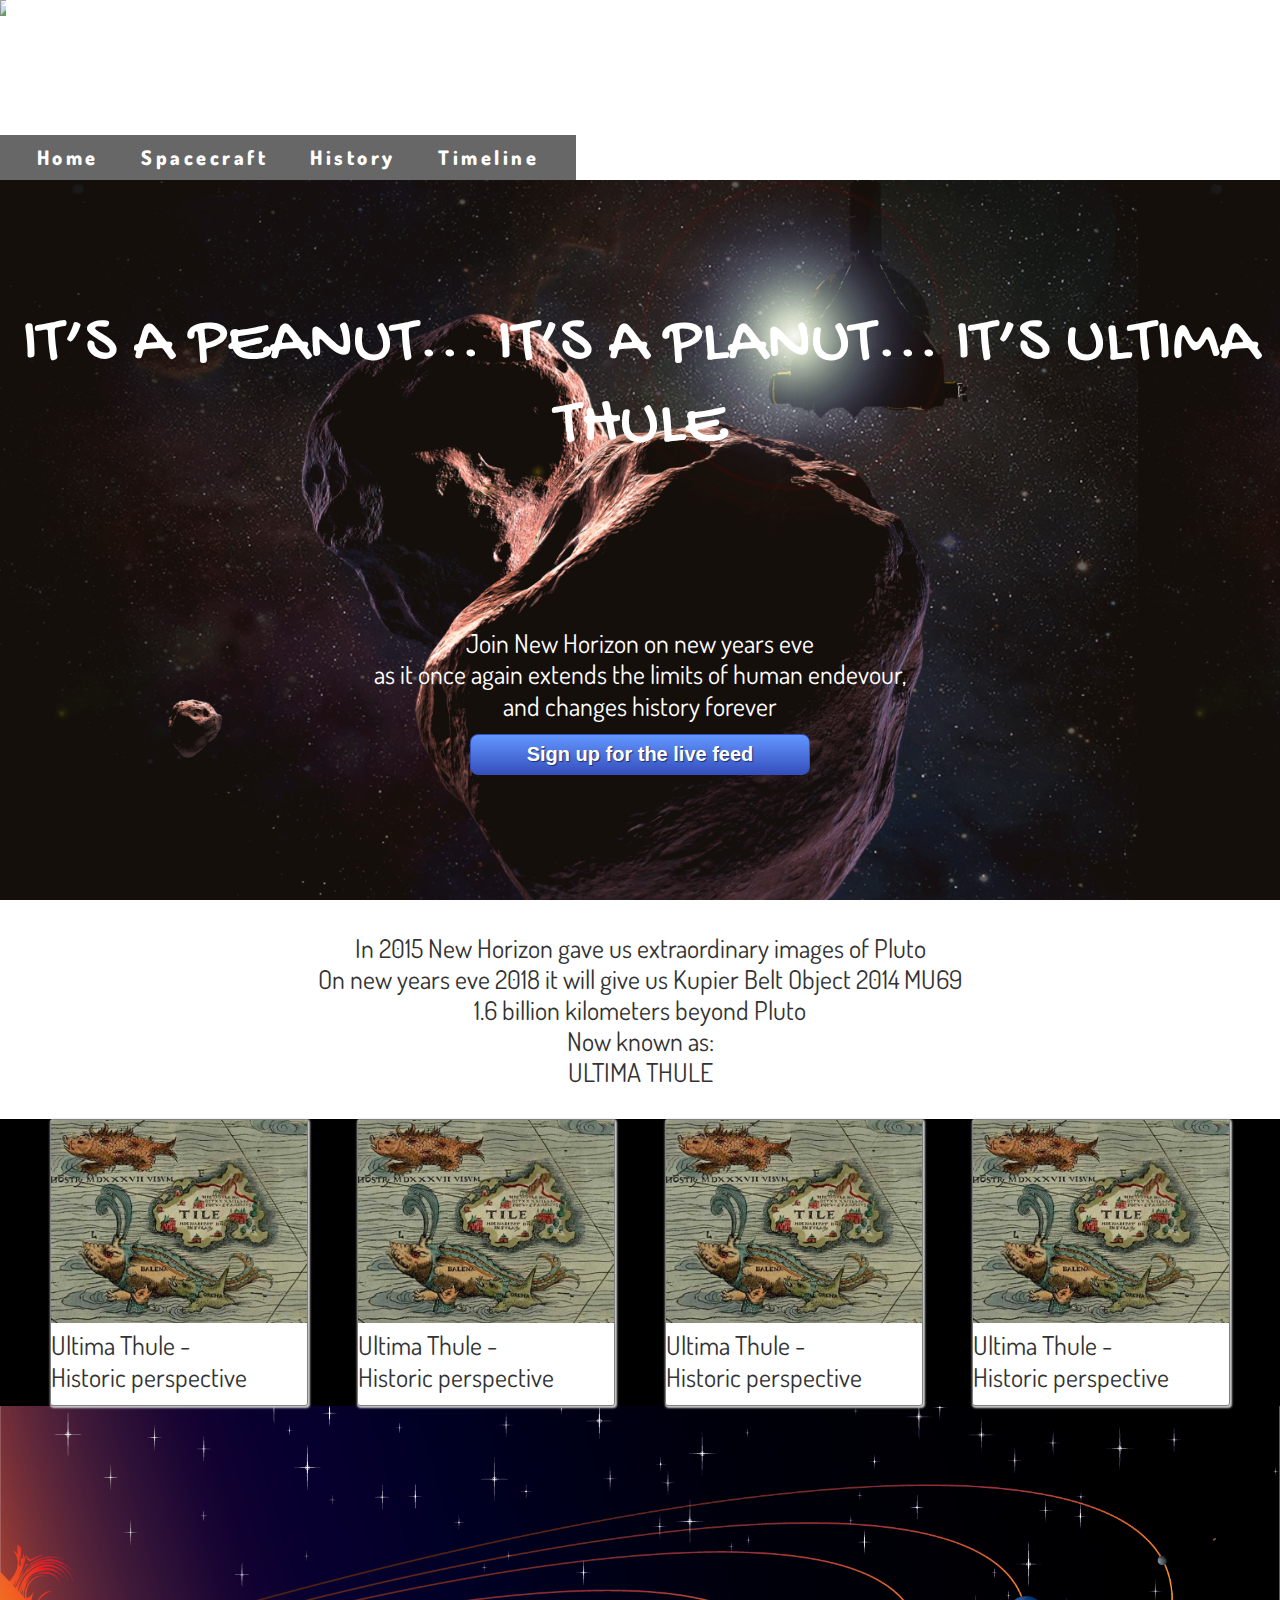
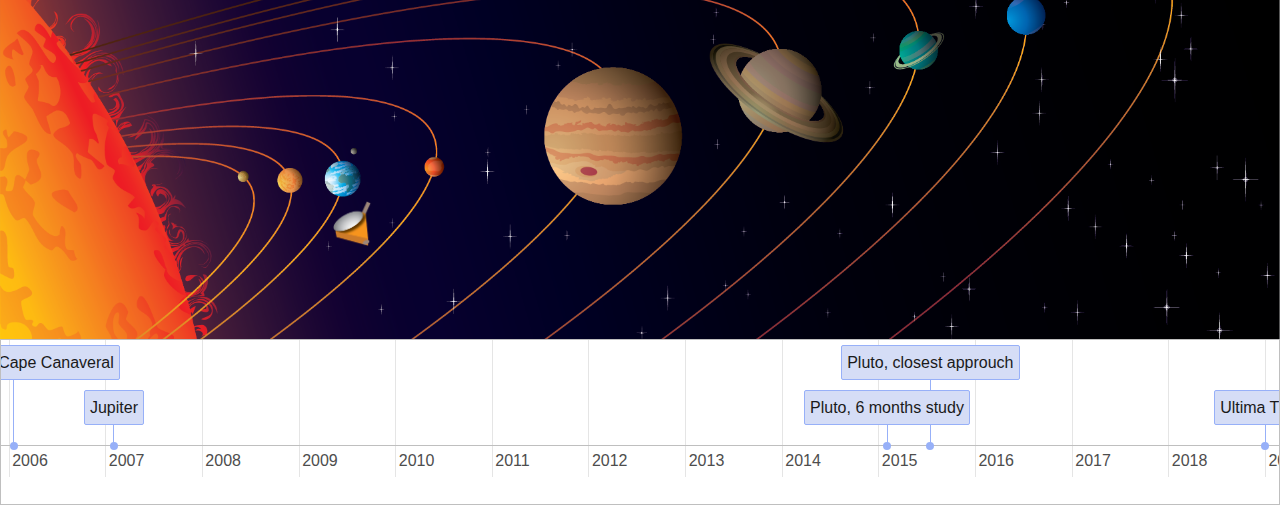
==== ultimathuleevent/index.html @ d4afe377 "Files to folder" ====
<!doctype html>
<html class="no-js" lang="">

<head>
    <meta charset="utf-8">
    <meta http-equiv="x-ua-compatible" content="ie=edge">
    <title>New Horizons - Ultima Thule Event</title>
    <meta name="description" content="Microsite about New Horizons approavh to Ultima Thule 31.December 2018">
    <meta name="viewport" content="width=device-width, initial-scale=1">

    <link rel="apple-touch-icon" href="apple-touch-icon.png">
    <!-- Place favicon.ico in the root directory -->

    <link href="https://fonts.googleapis.com/css?family=Cantarell|Dosis:600,700,800|Fira+Sans:500,500i,600,600i,700,700i|Gochi+Hand|Roboto:500,500i,700,700i,900,900i|Rubik:500,500i,700,700i,900,900i|Source+Code+Pro:900" rel="stylesheet">

    <link rel="stylesheet" href="css/normalize.css">
    <link rel="stylesheet" href="css/mystyles.css">
    <link rel="stylesheet" href="css/hamburger-menu.css">
    <link href="js/vis/dist/vis.css" rel="stylesheet" type="text/css" />
    <script src="js/vis/dist/vis.js"></script>
    <script src="js/countdown.js"></script>





    <style type="text/css">
        body,
        html {
            font-family: sans-serif;
        }
        
        .myvisual {
            position: relative;
            width: 100%;
            max-width: 100%;
            display: grid;
            grid-template-columns: repeat(20, 5%);
            grid-template-rows: repeat(10, 10%);
        }
        
        #myhorizon {
            display: flex;
            flex-direction: column;
            width: 288px;
            /* height: 40px; */
            position: absolute;
            left: 27.5%;
            top: 74%;
            transform: translateX(-50%);
            z-index: 9;
            /*grid-column: 3 / 4;
         grid-row: 2 / 3;*/
        }
        
        #myhorizon img {
            width: 40px;
            max-width: 100%;
            margin: 0 auto;
        }
        
        .cardarticle {
            padding: 0 16px 16px;
            background-color: white;
            overflow-y: scroll;
        }
        
        .cardarticle::-webkit-scrollbar {
            display: none;
        }
        
        .solar-background {
            grid-column: 1 / -1;
            grid-row: 1 / -1;
            width: 100%;
            max-width: 100%;
        }
        
        .left-offset {
            transform: translateX(-50%)
        }
        
        .timeline-section {
            width: 100%;
        }
        
        .aqua {
            color: aqua;
        }
    </style>


</head>

<body>

    <nav id="hamburger" role="navigation">
        <div id="menuToggle" class="white">
            <!--
    A fake / hidden checkbox is used as click reciever,
    so you can use the :checked selector on it.
    -->
            <input type="checkbox" />

            <!--
    Some spans to act as a hamburger.
    
    They are acting like a real hamburger,
    not that McDonalds stuff.
    -->
            <span></span>
            <span></span>
            <span></span>

            <!--
    Too bad the menu has to be inside of the button
    but hey, it's pure CSS magic.
    -->
            <ul id="menu">
                <li><a href="index.html">Home</a>
                </li>
                <li><a href="category/brogues.html">Spacecraft</a>
                </li>
                <li><a href="contact.html">History</a>
                </li>
                <li><a href="about.html">Timeline</a>
                </li>

            </ul>
        </div>
        <img class="logo" src="images/LethaLogo%20Green.svg" />
    </nav>
    <nav class="mobile-hidden">

        <img class="logo" src="images/LethaLogo%20Green.svg" />
        <div id="countdown-container">
            <h1 id="mycountdown"></h1>
        </div>
        <ul class="tablet-white">
            <li><a href="index.html">Home</a>
            </li>
            <li><a href="contact.html">Spacecraft</a>
            </li>
            <li><a href="contact.html">History</a>
            </li>
            <li><a href="about.html">Timeline</a>
            </li>
        </ul>
    </nav>

    <!--[if lt IE 8]>
            <p class="browserupgrade">You are using an <strong>outdated</strong> browser. Please <a href="http://browsehappy.com/">upgrade your browser</a> to improve your experience.</p>
        <![endif]-->
    <section class="hero-grid">
        <div class="hero-container flex-column-center-evenly">
            <h2 class="comic"> IT’S A PEANUT... IT’S A PLANUT... IT’S ULTIMA THULE</h2>
            <article class="cta flex-column-center-between">
                <h4>Join New Horizon on new years eve<br />
 as it once again extends the limits of human endevour,<br /> 
and changes history forever</h4>
                <a class="button" href="#">Sign up for the live feed</a>
            </article>
        </div>
    </section>

    <section class="info flex-column-center-around">
        <h4>In 2015 New Horizon gave us extraordinary images of Pluto<br />
On new years eve 2018 it will give us Kupier Belt Object 2014 MU69<br />
1.6 billion kilometers beyond Pluto<br />
Now known as:<br />
ULTIMA THULE</h4>
    </section>
    <section class="teaser-row">
        <article class="teaser-card">
            <a class="teaser-link" href="../product/hardy-hiker.html">
                <img class="teaser-image" src="images/thulemap.jpg">

                <h4 class="teaser-title">Ultima Thule - <br />Historic perspective</h4>
            </a>
        </article>
        <article class="teaser-card">
            <a class="teaser-link" href="../product/hardy-hiker.html">
                <img class="teaser-image" src="images/thulemap.jpg">

                <h4 class="teaser-title">Ultima Thule - <br />Historic perspective</h4>
            </a>
        </article>
        <article class="teaser-card">
            <a class="teaser-link" href="../product/hardy-hiker.html">
                <img class="teaser-image" src="images/thulemap.jpg">

                <h4 class="teaser-title">Ultima Thule - <br />Historic perspective</h4>
            </a>
        </article>
        <article class="teaser-card">
            <a class="teaser-link" href="../product/hardy-hiker.html">
                <img class="teaser-image" src="images/thulemap.jpg">

                <h4 class="teaser-title">Ultima Thule - <br />Historic perspective</h4>
            </a>
        </article>
    </section>

    <section class="timeline-section">
        <div class="myvisual">
            <img class="solar-background" src="images/SolarSystemBig.png" alt="The solar system" />
            <div id="myhorizon">
                <img src="images/NewHorizon.png" alt="New Horizon vessel vector">
            </div>
        </div>
        <div id="visualization"></div>
    </section>



    <script src="js/timeline.js"></script>
</body>

</html>
---- ultimathuleevent/css/mystyles.css ----
/*---------TYPOGRAPHY Golden ratio, Thanks to type-scale.com for automatic calculation------*/

html {
    font-size: 1em;
}

body {
    background-color: white;
    font-family: 'Cantarell', sans-serif;
    font-weight: 400;
    line-height: 1.45;
    color: #333;
}

p {
    margin-bottom: 1.3em;
}

h1,
h2,
h3,
h4 {
    margin: 0 0 0.5em;
    font-weight: inherit;
    line-height: 1.2;
}

h1 {
    margin-top: 0;
    font-size: 6.854em;
    font-family: 'Source Code Pro', monospace;
    font-weight: 900;
}

#countdown-container {
    font-size: 110%;
}

h2 {
    font-size: 4.236em;
}

h3 {
    font-size: 2.618em;
    font-family: 'Dosis', sans-serif;
}

h4 {
    font-size: 1.618em;
    font-family: 'Dosis', sans-serif;
}

small,
.font_small {
    font-size: 0.618em;
}

nav li {
    font-family: 'Dosis', sans-serif;
    font-size: 1.25em;
    /*text-transform: uppercase;*/
    font-weight: 900;
    list-style-type: none;
}

.comic {
    font-family: 'Gochi Hand', cursive;
    font-size: 4.236em;
    color: white;
}

.info {
    text-align: center;
    margin: 0;
    padding: 32px 8px;
}

.info * {
    margin: 0;
}


/* -----------------CARD-----------------*/

.teaser-row {
    background-color: black;
    display: -webkit-box;
    display: -webkit-flex;
    display: -ms-flexbox;
    display: flex;
    -webkit-box-orient: horizontal;
    -webkit-box-direction: normal;
    -webkit-flex-direction: row;
    -ms-flex-direction: row;
    flex-direction: row;
    -webkit-box-align: center;
    -webkit-align-items: center;
    -ms-flex-align: center;
    align-items: center;
    -webkit-box-pack: space-evenly;
    -webkit-justify-content: space-evenly;
    -ms-flex-pack: space-evenly;
    justify-content: space-evenly;
    width: 100%;
}

.teaser-card {
    background-color: white;
    border: 1px solid grey;
    border-radius: 3px;
    box-shadow: 1px 1px 2px 1px #cccccc;
    display: -webkit-box;
    display: -webkit-flex;
    display: -ms-flexbox;
    display: flex;
    -webkit-box-orient: horizontal;
    -webkit-box-direction: normal;
    -webkit-flex-direction: row;
    -ms-flex-direction: row;
    flex-direction: row;
    width: 100%;
    z-index: 1;
    overflow: hidden;
    width: 20%;
}

.teaser-card:hover {
    opacity: 0.7;
    box-shadow: 2px 2px 10px 0px #f1f1f1;
}

.teaser-card a {
    text-decoration: none;
    color: #333333;
}

.teaser-card img {
    width: 100%;
    max-width: 100%;
}

.teaser-card:hover > img {
    -webkit-transform: translateY(-94px);
    transform: translateY(-94px);
}

*/------------MYHORIZON------------*/ .myvisual {
    position: relative;
    width: 100%;
    max-width: 100%;
    display: -ms-grid;
    display: grid;
    -ms-grid-columns: (5%)[20];
    grid-template-columns: repeat(20, 5%);
    -ms-grid-rows: (10%)[10];
    grid-template-rows: repeat(10, 10%);
}

#myhorizon {
    display: -webkit-box;
    display: -webkit-flex;
    display: -ms-flexbox;
    display: flex;
    -webkit-box-orient: vertical;
    -webkit-box-direction: normal;
    -webkit-flex-direction: column;
    -ms-flex-direction: column;
    flex-direction: column;
    width: 288px;
    /* height: 40px; */
    position: absolute;
    left: 27.5%;
    top: 74%;
    -webkit-transform: translateX(-50%);
    transform: translateX(-50%);
    z-index: 9;
    /*grid-column: 3 / 4;
         grid-row: 2 / 3;*/
}

#myhorizon img {
    width: 40px;
    max-width: 100%;
    margin: 0 auto;
}

.cardarticle {
    padding: 0 16px 16px;
    background-color: white;
    overflow-y: scroll;
}

.cardarticle::-webkit-scrollbar {
    display: none;
}

.solar-background {
    grid-column: 1 / -1;
    grid-row: 1 / -1;
    width: 100%;
    max-width: 100%;
}

.left-offset {
    -webkit-transform: translateX(-50%);
    transform: translateX(-50%)
}

.timeline-section {
    width: 100%;
}


/*------------------------hero--------------------*/

.hero-grid {
    display: -ms-grid;
    display: grid;
    -ms-grid-columns: (10vw)[10];
    grid-template-columns: repeat(10, 10vw);
    -ms-grid-rows: (10vh)[8];
    grid-template-rows: repeat(8, 10vh);
}

.hero-container {
    color: white;
    text-align: center;
    background-color: #150f0b;
    background-image: url(../images/MU69-peanut.png);
    background-blend-mode: lighten;
    background-size: contain;
    grid-row: 1 / -1;
    grid-column: 1 / -1;
}


/* ------------------------NAV-----------------------------*/

.mobile-hidden {
    display: none;
}

.logo {
    width: 10%;
}

#countdown-container h1 {
    margin: 0;
}

#countdown-container {
    display: -webkit-box;
    display: -webkit-flex;
    display: -ms-flexbox;
    display: flex;
    -webkit-box-align: center;
    -webkit-align-items: center;
    -ms-flex-align: center;
    align-items: center;
    -webkit-box-pack: center;
    -webkit-justify-content: center;
    -ms-flex-pack: center;
    justify-content: center;
    grid-column: 4 / 18;
    grid-row: 2 / 4;
}

nav {
    z-index: 99;
}

nav ul {
    background-color: #676767;
    padding: 0;
    margin: 0;
    display: -webkit-box;
    display: -webkit-flex;
    display: -ms-flexbox;
    display: flex;
    -webkit-box-orient: horizontal;
    -webkit-box-direction: normal;
    -webkit-flex-direction: row;
    -ms-flex-direction: row;
    flex-direction: row;
    -webkit-box-pack: start;
    -webkit-justify-content: flex-start;
    -ms-flex-pack: start;
    justify-content: space-evenly;
    -webkit-box-align: center;
    -webkit-align-items: center;
    -ms-flex-align: center;
    align-items: center;
    grid-column: 1 / 10;
    grid-row: 4 / -1;
}

nav li {
    margin: 0 1%;
    letter-spacing: 3.5px;
}

nav a {
    text-decoration: none;
    color: white;
}

nav a:hover {
    color: #aaaaaa;
}

button a {
    color: white;
    text-decoration: none;
}

dl,
dt,
dd {
    display: inline-block;
}

dd {
    vertical-align: middle;
    margin-right: 72px;
}


/*--------------------CALL TO ACTION------------------------*/

.cta {}

.button {
    display: inline-block;
    text-align: center;
    vertical-align: middle;
    padding: 8px 56px;
    border: 1px solid #3550bd;
    border-radius: 8px;
    background: #6396ff;
    background: -webkit-gradient(linear, left top, left bottom, from(#6396ff), to(#3550bd));
    background: -webkit-linear-gradient(top, #6396ff, #3550bd);
    background: linear-gradient(to bottom, #6396ff, #3550bd);
    text-shadow: #1f2f6f 1px 1px 1px;
    font: normal normal bold 20px arial;
    color: #ffffff;
    text-decoration: none;
}

.button:hover,
.button:focus {
    border: 1px solid #3e5ede;
    background: #77b4ff;
    background: -webkit-gradient(linear, left top, left bottom, from(#77b4ff), to(#4060e3));
    background: -webkit-linear-gradient(top, #77b4ff, #4060e3);
    background: linear-gradient(to bottom, #77b4ff, #4060e3);
    color: #ffffff;
    text-decoration: none;
}

.button:active {
    background: #3550bd;
    background: -webkit-gradient(linear, left top, left bottom, from(#3550bd), to(#3550bd));
    background: -webkit-linear-gradient(top, #3550bd, #3550bd);
    background: linear-gradient(to bottom, #3550bd, #3550bd);
}


/* -----------------Utility classes----------------------*/

.flex-column-center {
    display: -webkit-box;
    display: -webkit-flex;
    display: -ms-flexbox;
    display: flex;
    -webkit-box-orient: vertical;
    -webkit-box-direction: normal;
    -webkit-flex-direction: column;
    -ms-flex-direction: column;
    flex-direction: column;
    -webkit-box-pack: center;
    -webkit-justify-content: center;
    -ms-flex-pack: center;
    justify-content: center;
    -webkit-box-align: center;
    -webkit-align-items: center;
    -ms-flex-align: center;
    align-items: center;
}

.flex-column-center-evenly {
    display: -webkit-box;
    display: -webkit-flex;
    display: -ms-flexbox;
    display: flex;
    -webkit-box-orient: vertical;
    -webkit-box-direction: normal;
    -webkit-flex-direction: column;
    -ms-flex-direction: column;
    flex-direction: column;
    -webkit-box-pack: space-evenly;
    -webkit-justify-content: space-evenly;
    -ms-flex-pack: space-evenly;
    justify-content: space-evenly;
    -webkit-box-align: center;
    -webkit-align-items: center;
    -ms-flex-align: center;
    align-items: center;
}

.flex-column-center-between {
    display: -webkit-box;
    display: -webkit-flex;
    display: -ms-flexbox;
    display: flex;
    -webkit-box-orient: vertical;
    -webkit-box-direction: normal;
    -webkit-flex-direction: column;
    -ms-flex-direction: column;
    flex-direction: column;
    -webkit-box-pack: justify;
    -webkit-justify-content: space-between;
    -ms-flex-pack: justify;
    justify-content: space-between;
    ;
    -webkit-box-align: center;
    ;
    -webkit-align-items: center;
    ;
    -ms-flex-align: center;
    ;
    align-items: center;
}

.flex-column-center-around {
    display: -webkit-box;
    display: -webkit-flex;
    display: -ms-flexbox;
    display: flex;
    -webkit-box-orient: vertical;
    -webkit-box-direction: normal;
    -webkit-flex-direction: column;
    -ms-flex-direction: column;
    flex-direction: column;
    -webkit-box-pack: justify;
    -webkit-justify-content: space-between;
    -ms-flex-pack: justify;
    justify-content: space-around;
    -webkit-box-align: center;
    -webkit-align-items: center;
    -ms-flex-align: center;
    align-items: center;
}


/*----------------------RESPONSIVE--------------------------*/

@media only screen and (min-width: 768px) {
    .mobile-hidden {
        display: -ms-grid;
        display: grid;
        -ms-grid-columns: (5%)[20];
        grid-template-columns: repeat(20, 5%);
        -ms-grid-rows: (2%)[5];
        grid-template-rows: repeat(4, 5vh);
    }
}
---- ultimathuleevent/css/hamburger-menu.css ----
/* HAMBURGER MENU 
Thanks to to Erik Terwan who shared this hamburger menu through a codepen dated 24th of November 2015*/

#hamburger {
    max-width: 100%;
    display: -webkit-box;
    display: -webkit-flex;
    display: -ms-flexbox;
    display: flex;
    -webkit-box-orient: horizontal;
    -webkit-box-direction: normal;
    -webkit-flex-direction: row;
    -ms-flex-direction: row;
    flex-direction: row;
    -webkit-box-pack: justify;
    -webkit-justify-content: space-between;
    -ms-flex-pack: justify;
    justify-content: space-between;
    -webkit-box-align: start;
    -webkit-align-items: flex-start;
    -ms-flex-align: start;
    align-items: center;
    padding-top: 16px;
}

ul[id="menu"],
#menu ul {
    -webkit-box-orient: vertical;
    -webkit-box-direction: normal;
    -webkit-flex-direction: column;
    -ms-flex-direction: column;
    flex-direction: column;
}

ul[id="submenu"] {
    -webkit-box-orient: vertical;
    -webkit-box-direction: normal;
    -webkit-flex-direction: column;
    -ms-flex-direction: column;
    flex-direction: column;
    padding-left: 8px;
}

@media only screen and (min-width: 768px) {
    #hamburger {
        display: none;
    }
}

#menuToggle {
    height: 32px;
    /* display: block;
    position: relative;
    top: 24px;
    left: 24px;*/
    z-index: 1;
    -webkit-user-select: none;
    -moz-user-select: none;
    -ms-user-select: none;
    user-select: none;
}

#menuToggle input {
    display: block;
    width: 40px;
    height: 32px;
    position: absolute;
    top: 24px;
    left: 12px;
    cursor: pointer;
    opacity: 0;
    /* hide this */
    z-index: 2;
    /* and place it over the hamburger */
    -webkit-touch-callout: none;
}


/*
 * Just a quick hamburger
 */

#menuToggle span {
    display: block;
    width: 33px;
    height: 4px;
    margin-bottom: 5px;
    position: relative;
    background: #111111;
    border-radius: 3px;
    z-index: 1;
    -webkit-transform-origin: 4px 0px;
    transform-origin: 4px 0px;
    -webkit-transition: background 0.5s cubic-bezier(0.77, 0.2, 0.05, 1.0), opacity 0.55s ease, -webkit-transform 0.5s cubic-bezier(0.77, 0.2, 0.05, 1.0);
    transition: background 0.5s cubic-bezier(0.77, 0.2, 0.05, 1.0), opacity 0.55s ease, -webkit-transform 0.5s cubic-bezier(0.77, 0.2, 0.05, 1.0);
    transition: transform 0.5s cubic-bezier(0.77, 0.2, 0.05, 1.0), background 0.5s cubic-bezier(0.77, 0.2, 0.05, 1.0), opacity 0.55s ease;
    transition: transform 0.5s cubic-bezier(0.77, 0.2, 0.05, 1.0), background 0.5s cubic-bezier(0.77, 0.2, 0.05, 1.0), opacity 0.55s ease, -webkit-transform 0.5s cubic-bezier(0.77, 0.2, 0.05, 1.0);
}

#menuToggle span:first-child {
    -webkit-transform-origin: 0% 0%;
    transform-origin: 0% 0%;
}

#menuToggle span:nth-last-child(2) {
    -webkit-transform-origin: 0% 100%;
    transform-origin: 0% 100%;
}


/* 
 * Transform all the slices of hamburger
 * into a crossmark.
 */

#menuToggle input:checked ~ span {
    opacity: 1;
    -webkit-transform: rotate(45deg) translate(-2px, -1px);
    transform: rotate(45deg) translate(-2px, -1px);
    background: #111111;
}


/*
 * But let's hide the middle one.
 */

#menuToggle input:checked ~ span:nth-last-child(3) {
    opacity: 0;
    -webkit-transform: rotate(0deg) scale(0.2, 0.2);
    transform: rotate(0deg) scale(0.2, 0.2);
}


/*
 * Ohyeah and the last one should go the other direction
 */

#menuToggle input:checked ~ span:nth-last-child(2) {
    -webkit-transform: rotate(-45deg) translate(0, -1px);
    transform: rotate(-45deg) translate(0, -1px);
}


/*
 * Make this absolute positioned
 * at the top left of the screen
 */

#menu {
    position: absolute;
    width: 300px;
    margin: -100px 0 0 -50px;
    padding: 50px;
    padding-top: 125px;
    background: #ededed;
    list-style-type: none;
    -webkit-font-smoothing: antialiased;
    /* to stop flickering of text in safari */
    -webkit-transform-origin: 0% 0%;
    transform-origin: 0% 0%;
    -webkit-transform: translate(-100%, 0);
    transform: translate(-100%, 0);
    -webkit-transition: -webkit-transform 0.5s cubic-bezier(0.77, 0.2, 0.05, 1.0);
    transition: -webkit-transform 0.5s cubic-bezier(0.77, 0.2, 0.05, 1.0);
    transition: transform 0.5s cubic-bezier(0.77, 0.2, 0.05, 1.0);
    transition: transform 0.5s cubic-bezier(0.77, 0.2, 0.05, 1.0), -webkit-transform 0.5s cubic-bezier(0.77, 0.2, 0.05, 1.0);
}

#menu li {
    padding: 10px 0;
    font-size: 22px;
}

#submenu a {
    padding: 10px 0 0 0;
    font-size: 22px;
}


/*
 * And let's slide it in from the left
 */

#menuToggle input:checked ~ ul {
    -webkit-transform: none;
    transform: none;
}
---- ultimathuleevent/js/vis/dist/vis.css ----
.vis .overlay {
  position: absolute;
  top: 0;
  left: 0;
  width: 100%;
  height: 100%;

  /* Must be displayed above for example selected Timeline items */
  z-index: 10;
}

.vis-active {
  box-shadow: 0 0 10px #86d5f8;
}

/* override some bootstrap styles screwing up the timelines css */

.vis [class*="span"] {
  min-height: 0;
  width: auto;
}

div.vis-configuration {
    position:relative;
    display:block;
    float:left;
    font-size:12px;
}

div.vis-configuration-wrapper {
    display:block;
    width:700px;
}

div.vis-configuration-wrapper::after {
  clear: both;
  content: "";
  display: block;
}

div.vis-configuration.vis-config-option-container{
    display:block;
    width:495px;
    background-color: #ffffff;
    border:2px solid #f7f8fa;
    border-radius:4px;
    margin-top:20px;
    left:10px;
    padding-left:5px;
}

div.vis-configuration.vis-config-button{
    display:block;
    width:495px;
    height:25px;
    vertical-align: middle;
    line-height:25px;
    background-color: #f7f8fa;
    border:2px solid #ceced0;
    border-radius:4px;
    margin-top:20px;
    left:10px;
    padding-left:5px;
    cursor: pointer;
    margin-bottom:30px;
}

div.vis-configuration.vis-config-button.hover{
    background-color: #4588e6;
    border:2px solid #214373;
    color:#ffffff;
}

div.vis-configuration.vis-config-item{
    display:block;
    float:left;
    width:495px;
    height:25px;
    vertical-align: middle;
    line-height:25px;
}


div.vis-configuration.vis-config-item.vis-config-s2{
    left:10px;
    background-color: #f7f8fa;
    padding-left:5px;
    border-radius:3px;
}
div.vis-configuration.vis-config-item.vis-config-s3{
    left:20px;
    background-color: #e4e9f0;
    padding-left:5px;
    border-radius:3px;
}
div.vis-configuration.vis-config-item.vis-config-s4{
    left:30px;
    background-color: #cfd8e6;
    padding-left:5px;
    border-radius:3px;
}

div.vis-configuration.vis-config-header{
    font-size:18px;
    font-weight: bold;
}

div.vis-configuration.vis-config-label{
    width:120px;
    height:25px;
    line-height: 25px;
}

div.vis-configuration.vis-config-label.vis-config-s3{
    width:110px;
}
div.vis-configuration.vis-config-label.vis-config-s4{
    width:100px;
}

div.vis-configuration.vis-config-colorBlock{
    top:1px;
    width:30px;
    height:19px;
    border:1px solid #444444;
    border-radius:2px;
    padding:0px;
    margin:0px;
    cursor:pointer;
}

input.vis-configuration.vis-config-checkbox {
    left:-5px;
}


input.vis-configuration.vis-config-rangeinput{
    position:relative;
    top:-5px;
    width:60px;
    /*height:13px;*/
    padding:1px;
    margin:0;
    pointer-events:none;
}

input.vis-configuration.vis-config-range{
    /*removes default webkit styles*/
    -webkit-appearance: none;

    /*fix for FF unable to apply focus style bug */
    border: 0px solid white;
    background-color:rgba(0,0,0,0);

    /*required for proper track sizing in FF*/
    width: 300px;
    height:20px;
}
input.vis-configuration.vis-config-range::-webkit-slider-runnable-track {
    width: 300px;
    height: 5px;
    background: #dedede; /* Old browsers */
    background: -moz-linear-gradient(top,  #dedede 0%, #c8c8c8 99%); /* FF3.6+ */
    background: -webkit-gradient(linear, left top, left bottom, color-stop(0%,#dedede), color-stop(99%,#c8c8c8)); /* Chrome,Safari4+ */
    background: -webkit-linear-gradient(top,  #dedede 0%,#c8c8c8 99%); /* Chrome10+,Safari5.1+ */
    background: -o-linear-gradient(top, #dedede 0%, #c8c8c8 99%); /* Opera 11.10+ */
    background: -ms-linear-gradient(top,  #dedede 0%,#c8c8c8 99%); /* IE10+ */
    background: linear-gradient(to bottom,  #dedede 0%,#c8c8c8 99%); /* W3C */
    filter: progid:DXImageTransform.Microsoft.gradient( startColorstr='#dedede', endColorstr='#c8c8c8',GradientType=0 ); /* IE6-9 */

    border: 1px solid #999999;
    box-shadow: #aaaaaa 0px 0px 3px 0px;
    border-radius: 3px;
}
input.vis-configuration.vis-config-range::-webkit-slider-thumb {
    -webkit-appearance: none;
    border: 1px solid #14334b;
    height: 17px;
    width: 17px;
    border-radius: 50%;
    background: #3876c2; /* Old browsers */
    background: -moz-linear-gradient(top,  #3876c2 0%, #385380 100%); /* FF3.6+ */
    background: -webkit-gradient(linear, left top, left bottom, color-stop(0%,#3876c2), color-stop(100%,#385380)); /* Chrome,Safari4+ */
    background: -webkit-linear-gradient(top,  #3876c2 0%,#385380 100%); /* Chrome10+,Safari5.1+ */
    background: -o-linear-gradient(top,  #3876c2 0%,#385380 100%); /* Opera 11.10+ */
    background: -ms-linear-gradient(top,  #3876c2 0%,#385380 100%); /* IE10+ */
    background: linear-gradient(to bottom,  #3876c2 0%,#385380 100%); /* W3C */
    filter: progid:DXImageTransform.Microsoft.gradient( startColorstr='#3876c2', endColorstr='#385380',GradientType=0 ); /* IE6-9 */
    box-shadow: #111927 0px 0px 1px 0px;
    margin-top: -7px;
}
input.vis-configuration.vis-config-range:focus {
    outline: none;
}
input.vis-configuration.vis-config-range:focus::-webkit-slider-runnable-track {
    background: #9d9d9d; /* Old browsers */
    background: -moz-linear-gradient(top, #9d9d9d 0%, #c8c8c8 99%); /* FF3.6+ */
    background: -webkit-gradient(linear, left top, left bottom, color-stop(0%,#9d9d9d), color-stop(99%,#c8c8c8)); /* Chrome,Safari4+ */
    background: -webkit-linear-gradient(top,  #9d9d9d 0%,#c8c8c8 99%); /* Chrome10+,Safari5.1+ */
    background: -o-linear-gradient(top,  #9d9d9d 0%,#c8c8c8 99%); /* Opera 11.10+ */
    background: -ms-linear-gradient(top,  #9d9d9d 0%,#c8c8c8 99%); /* IE10+ */
    background: linear-gradient(to bottom,  #9d9d9d 0%,#c8c8c8 99%); /* W3C */
    filter: progid:DXImageTransform.Microsoft.gradient( startColorstr='#9d9d9d', endColorstr='#c8c8c8',GradientType=0 ); /* IE6-9 */
}

input.vis-configuration.vis-config-range::-moz-range-track {
    width: 300px;
    height: 10px;
    background: #dedede; /* Old browsers */
    background: -moz-linear-gradient(top,  #dedede 0%, #c8c8c8 99%); /* FF3.6+ */
    background: -webkit-gradient(linear, left top, left bottom, color-stop(0%,#dedede), color-stop(99%,#c8c8c8)); /* Chrome,Safari4+ */
    background: -webkit-linear-gradient(top,  #dedede 0%,#c8c8c8 99%); /* Chrome10+,Safari5.1+ */
    background: -o-linear-gradient(top, #dedede 0%, #c8c8c8 99%); /* Opera 11.10+ */
    background: -ms-linear-gradient(top,  #dedede 0%,#c8c8c8 99%); /* IE10+ */
    background: linear-gradient(to bottom,  #dedede 0%,#c8c8c8 99%); /* W3C */
    filter: progid:DXImageTransform.Microsoft.gradient( startColorstr='#dedede', endColorstr='#c8c8c8',GradientType=0 ); /* IE6-9 */

    border: 1px solid #999999;
    box-shadow: #aaaaaa 0px 0px 3px 0px;
    border-radius: 3px;
}
input.vis-configuration.vis-config-range::-moz-range-thumb {
    border: none;
    height: 16px;
    width: 16px;

    border-radius: 50%;
    background:  #385380;
}

/*hide the outline behind the border*/
input.vis-configuration.vis-config-range:-moz-focusring{
    outline: 1px solid white;
    outline-offset: -1px;
}

input.vis-configuration.vis-config-range::-ms-track {
    width: 300px;
    height: 5px;

    /*remove bg colour from the track, we'll use ms-fill-lower and ms-fill-upper instead */
    background: transparent;

    /*leave room for the larger thumb to overflow with a transparent border */
    border-color: transparent;
    border-width: 6px 0;

    /*remove default tick marks*/
    color: transparent;
}
input.vis-configuration.vis-config-range::-ms-fill-lower {
    background: #777;
    border-radius: 10px;
}
input.vis-configuration.vis-config-range::-ms-fill-upper {
    background: #ddd;
    border-radius: 10px;
}
input.vis-configuration.vis-config-range::-ms-thumb {
    border: none;
    height: 16px;
    width: 16px;
    border-radius: 50%;
    background:  #385380;
}
input.vis-configuration.vis-config-range:focus::-ms-fill-lower {
    background: #888;
}
input.vis-configuration.vis-config-range:focus::-ms-fill-upper {
    background: #ccc;
}

.vis-configuration-popup {
    position: absolute;
    background: rgba(57, 76, 89, 0.85);
    border: 2px solid #f2faff;
    line-height:30px;
    height:30px;
    width:150px;
    text-align:center;
    color: #ffffff;
    font-size:14px;
    border-radius:4px;
    -webkit-transition: opacity 0.3s ease-in-out;
    -moz-transition: opacity 0.3s ease-in-out;
    transition: opacity 0.3s ease-in-out;
}
.vis-configuration-popup:after, .vis-configuration-popup:before {
    left: 100%;
    top: 50%;
    border: solid transparent;
    content: " ";
    height: 0;
    width: 0;
    position: absolute;
    pointer-events: none;
}

.vis-configuration-popup:after {
    border-color: rgba(136, 183, 213, 0);
    border-left-color: rgba(57, 76, 89, 0.85);
    border-width: 8px;
    margin-top: -8px;
}
.vis-configuration-popup:before {
    border-color: rgba(194, 225, 245, 0);
    border-left-color: #f2faff;
    border-width: 12px;
    margin-top: -12px;
}
div.vis-tooltip {
  position: absolute;
  visibility: hidden;
  padding: 5px;
  white-space: nowrap;

  font-family: verdana;
  font-size:14px;
  color:#000000;
  background-color: #f5f4ed;

  -moz-border-radius: 3px;
  -webkit-border-radius: 3px;
  border-radius: 3px;
  border: 1px solid #808074;

  box-shadow: 3px 3px 10px rgba(0, 0, 0, 0.2);
  pointer-events: none;

  z-index: 5;
}


div.vis-color-picker {
  position:absolute;
  top: 0px;
  left: 30px;
  margin-top:-140px;
  margin-left:30px;
  width:310px;
  height:444px;
  z-index: 1;
  padding: 10px;
  border-radius:15px;
  background-color:#ffffff;
  display: none;
  box-shadow: rgba(0,0,0,0.5) 0px 0px 10px 0px;
}

div.vis-color-picker div.vis-arrow {
  position: absolute;
  top:147px;
  left:5px;
}

div.vis-color-picker div.vis-arrow::after,
div.vis-color-picker div.vis-arrow::before {
  right: 100%;
  top: 50%;
  border: solid transparent;
  content: " ";
  height: 0;
  width: 0;
  position: absolute;
  pointer-events: none;
}

div.vis-color-picker div.vis-arrow:after {
  border-color: rgba(255, 255, 255, 0);
  border-right-color: #ffffff;
  border-width: 30px;
  margin-top: -30px;
}

div.vis-color-picker div.vis-color {
  position:absolute;
  width: 289px;
  height: 289px;
  cursor: pointer;
}



div.vis-color-picker div.vis-brightness {
  position: absolute;
  top:313px;
}

div.vis-color-picker div.vis-opacity {
  position:absolute;
  top:350px;
}

div.vis-color-picker div.vis-selector {
  position:absolute;
  top:137px;
  left:137px;
  width:15px;
  height:15px;
  border-radius:15px;
  border:1px solid #ffffff;
  background: #4c4c4c; /* Old browsers */
  background: -moz-linear-gradient(top,  #4c4c4c 0%, #595959 12%, #666666 25%, #474747 39%, #2c2c2c 50%, #000000 51%, #111111 60%, #2b2b2b 76%, #1c1c1c 91%, #131313 100%); /* FF3.6+ */
  background: -webkit-gradient(linear, left top, left bottom, color-stop(0%,#4c4c4c), color-stop(12%,#595959), color-stop(25%,#666666), color-stop(39%,#474747), color-stop(50%,#2c2c2c), color-stop(51%,#000000), color-stop(60%,#111111), color-stop(76%,#2b2b2b), color-stop(91%,#1c1c1c), color-stop(100%,#131313)); /* Chrome,Safari4+ */
  background: -webkit-linear-gradient(top,  #4c4c4c 0%,#595959 12%,#666666 25%,#474747 39%,#2c2c2c 50%,#000000 51%,#111111 60%,#2b2b2b 76%,#1c1c1c 91%,#131313 100%); /* Chrome10+,Safari5.1+ */
  background: -o-linear-gradient(top,  #4c4c4c 0%,#595959 12%,#666666 25%,#474747 39%,#2c2c2c 50%,#000000 51%,#111111 60%,#2b2b2b 76%,#1c1c1c 91%,#131313 100%); /* Opera 11.10+ */
  background: -ms-linear-gradient(top,  #4c4c4c 0%,#595959 12%,#666666 25%,#474747 39%,#2c2c2c 50%,#000000 51%,#111111 60%,#2b2b2b 76%,#1c1c1c 91%,#131313 100%); /* IE10+ */
  background: linear-gradient(to bottom,  #4c4c4c 0%,#595959 12%,#666666 25%,#474747 39%,#2c2c2c 50%,#000000 51%,#111111 60%,#2b2b2b 76%,#1c1c1c 91%,#131313 100%); /* W3C */
  filter: progid:DXImageTransform.Microsoft.gradient( startColorstr='#4c4c4c', endColorstr='#131313',GradientType=0 ); /* IE6-9 */
}



div.vis-color-picker div.vis-new-color {
  position:absolute;
  width:140px;
  height:20px;
  border:1px solid rgba(0,0,0,0.1);
  border-radius:5px;
  top:380px;
  left:159px;
  text-align:right;
  padding-right:2px;
  font-size:10px;
  color:rgba(0,0,0,0.4);
  vertical-align:middle;
  line-height:20px;

}

div.vis-color-picker div.vis-initial-color {
  position:absolute;
  width:140px;
  height:20px;
  border:1px solid rgba(0,0,0,0.1);
  border-radius:5px;
  top:380px;
  left:10px;
  text-align:left;
  padding-left:2px;
  font-size:10px;
  color:rgba(0,0,0,0.4);
  vertical-align:middle;
  line-height:20px;
}

div.vis-color-picker div.vis-label {
  position:absolute;
  width:300px;
  left:10px;
}

div.vis-color-picker div.vis-label.vis-brightness {
  top:300px;
}

div.vis-color-picker div.vis-label.vis-opacity {
  top:338px;
}

div.vis-color-picker div.vis-button {
  position:absolute;
  width:68px;
  height:25px;
  border-radius:10px;
  vertical-align: middle;
  text-align:center;
  line-height: 25px;
  top:410px;
  border:2px solid #d9d9d9;
  background-color: #f7f7f7;
  cursor:pointer;
}

div.vis-color-picker div.vis-button.vis-cancel {
  /*border:2px solid #ff4e33;*/
  /*background-color: #ff7761;*/
  left:5px;
}
div.vis-color-picker div.vis-button.vis-load {
  /*border:2px solid #a153e6;*/
  /*background-color: #cb8dff;*/
  left:82px;
}
div.vis-color-picker div.vis-button.vis-apply {
  /*border:2px solid #4588e6;*/
  /*background-color: #82b6ff;*/
  left:159px;
}
div.vis-color-picker div.vis-button.vis-save {
  /*border:2px solid #45e655;*/
  /*background-color: #6dff7c;*/
  left:236px;
}


div.vis-color-picker input.vis-range {
  width: 290px;
  height:20px;
}

/* TODO: is this redundant?
div.vis-color-picker input.vis-range-brightness {
  width: 289px !important;
}


div.vis-color-picker input.vis-saturation-range {
  width: 289px !important;
}*/
div.vis-network div.vis-manipulation {
  box-sizing: content-box;

  border-width: 0;
  border-bottom: 1px;
  border-style:solid;
  border-color: #d6d9d8;
  background: #ffffff; /* Old browsers */
  background: -moz-linear-gradient(top,  #ffffff 0%, #fcfcfc 48%, #fafafa 50%, #fcfcfc 100%); /* FF3.6+ */
  background: -webkit-gradient(linear, left top, left bottom, color-stop(0%,#ffffff), color-stop(48%,#fcfcfc), color-stop(50%,#fafafa), color-stop(100%,#fcfcfc)); /* Chrome,Safari4+ */
  background: -webkit-linear-gradient(top,  #ffffff 0%,#fcfcfc 48%,#fafafa 50%,#fcfcfc 100%); /* Chrome10+,Safari5.1+ */
  background: -o-linear-gradient(top,  #ffffff 0%,#fcfcfc 48%,#fafafa 50%,#fcfcfc 100%); /* Opera 11.10+ */
  background: -ms-linear-gradient(top,  #ffffff 0%,#fcfcfc 48%,#fafafa 50%,#fcfcfc 100%); /* IE10+ */
  background: linear-gradient(to bottom,  #ffffff 0%,#fcfcfc 48%,#fafafa 50%,#fcfcfc 100%); /* W3C */
  filter: progid:DXImageTransform.Microsoft.gradient( startColorstr='#ffffff', endColorstr='#fcfcfc',GradientType=0 ); /* IE6-9 */

  padding-top:4px;
  position: absolute;
  left: 0;
  top: 0;
  width: 100%;
  height: 28px;
}

div.vis-network div.vis-edit-mode {
  position:absolute;
  left: 0;
  top: 5px;
  height: 30px;
}

/* FIXME: shouldn't the vis-close button be a child of the vis-manipulation div? */

div.vis-network div.vis-close {
  position:absolute;
  right: 0;
  top: 0;
  width: 30px;
  height: 30px;

  background-position: 20px 3px;
  background-repeat: no-repeat;
  background-image: url("img/network/cross.png");
  cursor: pointer;
  -webkit-touch-callout: none;
  -webkit-user-select: none;
  -khtml-user-select: none;
  -moz-user-select: none;
  -ms-user-select: none;
  user-select: none;
}

div.vis-network div.vis-close:hover {
  opacity: 0.6;
}

div.vis-network div.vis-manipulation div.vis-button,
div.vis-network div.vis-edit-mode div.vis-button {
  float:left;
  font-family: verdana;
  font-size: 12px;
  -moz-border-radius: 15px;
  border-radius: 15px;
  display:inline-block;
  background-position: 0px 0px;
  background-repeat:no-repeat;
  height:24px;
  margin-left: 10px;
  /*vertical-align:middle;*/
  cursor: pointer;
  padding: 0px 8px 0px 8px;
  -webkit-touch-callout: none;
  -webkit-user-select: none;
  -khtml-user-select: none;
  -moz-user-select: none;
  -ms-user-select: none;
  user-select: none;
}

div.vis-network div.vis-manipulation div.vis-button:hover {
  box-shadow: 1px 1px 8px rgba(0, 0, 0, 0.20);
}

div.vis-network div.vis-manipulation div.vis-button:active {
  box-shadow: 1px 1px 8px rgba(0, 0, 0, 0.50);
}

div.vis-network div.vis-manipulation div.vis-button.vis-back {
  background-image: url("img/network/backIcon.png");
}

div.vis-network div.vis-manipulation div.vis-button.vis-none:hover {
  box-shadow: 1px 1px 8px rgba(0, 0, 0, 0.0);
  cursor: default;
}
div.vis-network div.vis-manipulation div.vis-button.vis-none:active {
  box-shadow: 1px 1px 8px rgba(0, 0, 0, 0.0);
}
div.vis-network div.vis-manipulation div.vis-button.vis-none {
  padding: 0;
}
div.vis-network div.vis-manipulation div.notification {
  margin: 2px;
  font-weight: bold;
}

div.vis-network div.vis-manipulation div.vis-button.vis-add {
  background-image: url("img/network/addNodeIcon.png");
}

div.vis-network div.vis-manipulation div.vis-button.vis-edit,
div.vis-network div.vis-edit-mode div.vis-button.vis-edit {
  background-image: url("img/network/editIcon.png");
}

div.vis-network div.vis-edit-mode div.vis-button.vis-edit.vis-edit-mode {
  background-color: #fcfcfc;
  border: 1px solid #cccccc;
}

div.vis-network div.vis-manipulation div.vis-button.vis-connect {
  background-image: url("img/network/connectIcon.png");
}

div.vis-network div.vis-manipulation div.vis-button.vis-delete {
  background-image: url("img/network/deleteIcon.png");
}
/* top right bottom left */
div.vis-network div.vis-manipulation div.vis-label,
div.vis-network div.vis-edit-mode div.vis-label {
  margin: 0 0 0 23px;
  line-height: 25px;
}
div.vis-network div.vis-manipulation div.vis-separator-line {
  float:left;
  display:inline-block;
  width:1px;
  height:21px;
  background-color: #bdbdbd;
  margin: 0px 7px 0 15px; /*top right bottom left*/
}

/* TODO: is this redundant?
div.network-navigation_wrapper {
  position: absolute;
  left: 0;
  top: 0;
  width: 100%;
  height: 100%;
}
*/

div.vis-network div.vis-navigation div.vis-button {
    width:34px;
    height:34px;
    -moz-border-radius: 17px;
    border-radius: 17px;
    position:absolute;
    display:inline-block;
    background-position: 2px 2px;
    background-repeat:no-repeat;
    cursor: pointer;
    -webkit-touch-callout: none;
    -webkit-user-select: none;
    -khtml-user-select: none;
    -moz-user-select: none;
    -ms-user-select: none;
    user-select: none;
}

div.vis-network div.vis-navigation div.vis-button:hover {
    box-shadow: 0 0 3px 3px rgba(56, 207, 21, 0.30);
}

div.vis-network div.vis-navigation div.vis-button:active {
    box-shadow: 0 0 1px 3px rgba(56, 207, 21, 0.95);
}

div.vis-network div.vis-navigation div.vis-button.vis-up {
    background-image: url("img/network/upArrow.png");
    bottom:50px;
    left:55px;
}
div.vis-network div.vis-navigation div.vis-button.vis-down {
    background-image: url("img/network/downArrow.png");
    bottom:10px;
    left:55px;
}
div.vis-network div.vis-navigation div.vis-button.vis-left {
    background-image: url("img/network/leftArrow.png");
    bottom:10px;
    left:15px;
}
div.vis-network div.vis-navigation div.vis-button.vis-right {
    background-image: url("img/network/rightArrow.png");
    bottom:10px;
    left:95px;
}
div.vis-network div.vis-navigation div.vis-button.vis-zoomIn {
    background-image: url("img/network/plus.png");
    bottom:10px;
    right:15px;
}
div.vis-network div.vis-navigation div.vis-button.vis-zoomOut {
    background-image: url("img/network/minus.png");
    bottom:10px;
    right:55px;
}
div.vis-network div.vis-navigation div.vis-button.vis-zoomExtends {
    background-image: url("img/network/zoomExtends.png");
    bottom:50px;
    right:15px;
}
.vis-timeline {
  /*
  -webkit-transition: height .4s ease-in-out;
  transition:         height .4s ease-in-out;
  */
}

.vis-panel {
  /*
  -webkit-transition: height .4s ease-in-out, top .4s ease-in-out;
  transition:         height .4s ease-in-out, top .4s ease-in-out;
  */
}

.vis-axis {
  /*
  -webkit-transition: top .4s ease-in-out;
  transition:         top .4s ease-in-out;
  */
}

/* TODO: get animation working nicely

.vis-item {
  -webkit-transition: top .4s ease-in-out;
  transition:         top .4s ease-in-out;
}

.vis-item.line {
  -webkit-transition: height .4s ease-in-out, top .4s ease-in-out;
  transition:         height .4s ease-in-out, top .4s ease-in-out;
}
/**/
.vis-current-time {
  background-color: #FF7F6E;
  width: 2px;
  z-index: 1;
  pointer-events: none;
}

.vis-rolling-mode-btn {
  height: 40px;
  width: 40px;
  position: absolute;
  top: 7px;
  right: 20px;
  border-radius: 50%;
  font-size: 28px;
  cursor: pointer;
  opacity: 0.8;
  color: white;
  font-weight: bold;
  text-align: center;
  background: #3876c2;
}
.vis-rolling-mode-btn:before {
  content: "\26F6";
}

.vis-rolling-mode-btn:hover {
  opacity: 1;
}
.vis-custom-time {
  background-color: #6E94FF;
  width: 2px;
  cursor: move;
  z-index: 1;
}

.vis-panel.vis-background.vis-horizontal .vis-grid.vis-horizontal {
  position: absolute;
  width: 100%;
  height: 0;
  border-bottom: 1px solid;
}

.vis-panel.vis-background.vis-horizontal .vis-grid.vis-minor {
  border-color: #e5e5e5;
}

.vis-panel.vis-background.vis-horizontal .vis-grid.vis-major {
  border-color: #bfbfbf;
}


.vis-data-axis .vis-y-axis.vis-major {
  width: 100%;
  position: absolute;
  color: #4d4d4d;
  white-space: nowrap;
}

.vis-data-axis .vis-y-axis.vis-major.vis-measure {
  padding: 0;
  margin: 0;
  border: 0;
  visibility: hidden;
  width: auto;
}


.vis-data-axis .vis-y-axis.vis-minor {
  position: absolute;
  width: 100%;
  color: #bebebe;
  white-space: nowrap;
}

.vis-data-axis .vis-y-axis.vis-minor.vis-measure {
  padding: 0;
  margin: 0;
  border: 0;
  visibility: hidden;
  width: auto;
}

.vis-data-axis .vis-y-axis.vis-title {
  position: absolute;
  color: #4d4d4d;
  white-space: nowrap;
  bottom: 20px;
  text-align: center;
}

.vis-data-axis .vis-y-axis.vis-title.vis-measure {
  padding: 0;
  margin: 0;
  visibility: hidden;
  width: auto;
}

.vis-data-axis .vis-y-axis.vis-title.vis-left {
  bottom: 0;
  -webkit-transform-origin: left top;
  -moz-transform-origin: left top;
  -ms-transform-origin: left top;
  -o-transform-origin: left top;
  transform-origin: left bottom;
  -webkit-transform: rotate(-90deg);
  -moz-transform: rotate(-90deg);
  -ms-transform: rotate(-90deg);
  -o-transform: rotate(-90deg);
  transform: rotate(-90deg);
}

.vis-data-axis .vis-y-axis.vis-title.vis-right {
  bottom: 0;
  -webkit-transform-origin: right bottom;
  -moz-transform-origin: right bottom;
  -ms-transform-origin: right bottom;
  -o-transform-origin: right bottom;
  transform-origin: right bottom;
  -webkit-transform: rotate(90deg);
  -moz-transform: rotate(90deg);
  -ms-transform: rotate(90deg);
  -o-transform: rotate(90deg);
  transform: rotate(90deg);
}

.vis-legend {
  background-color: rgba(247, 252, 255, 0.65);
  padding: 5px;
  border: 1px solid #b3b3b3;
  box-shadow: 2px 2px 10px rgba(154, 154, 154, 0.55);
}

.vis-legend-text {
  /*font-size: 10px;*/
  white-space: nowrap;
  display: inline-block
}

.vis-item {
  position: absolute;
  color: #1A1A1A;
  border-color: #97B0F8;
  border-width: 1px;
  background-color: #D5DDF6;
  display: inline-block;
  z-index: 1;
  /*overflow: hidden;*/
}

.vis-item.vis-selected {
  border-color: #FFC200;
  background-color: #FFF785;

  /* z-index must be higher than the z-index of custom time bar and current time bar */
  z-index: 2;
}

.vis-editable.vis-selected {
  cursor: move;
}

.vis-item.vis-point.vis-selected {
  background-color: #FFF785;
}

.vis-item.vis-box {
  text-align: center;
  border-style: solid;
  border-radius: 2px;
}

.vis-item.vis-point {
  background: none;
}

.vis-item.vis-dot {
  position: absolute;
  padding: 0;
  border-width: 4px;
  border-style: solid;
  border-radius: 4px;
}

.vis-item.vis-range {
  border-style: solid;
  border-radius: 2px;
  box-sizing: border-box;
}

.vis-item.vis-background {
  border: none;
  background-color: rgba(213, 221, 246, 0.4);
  box-sizing: border-box;
  padding: 0;
  margin: 0;
}

.vis-item .vis-item-overflow {
  position: relative;
  width: 100%;
  height: 100%;
  padding: 0;
  margin: 0;
  overflow: hidden;
}

.vis-item-visible-frame {
  white-space: nowrap;
}

.vis-item.vis-range .vis-item-content {
  position: relative;
  display: inline-block;
}

.vis-item.vis-background .vis-item-content {
  position: absolute;
  display: inline-block;
}

.vis-item.vis-line {
  padding: 0;
  position: absolute;
  width: 0;
  border-left-width: 1px;
  border-left-style: solid;
}

.vis-item .vis-item-content {
  white-space: nowrap;
  box-sizing: border-box;
  padding: 5px;
}

.vis-item .vis-onUpdateTime-tooltip {
  position: absolute;
  background: #4f81bd;
  color: white;
  width: 200px;
  text-align: center;
  white-space: nowrap;
  padding: 5px;
  border-radius: 1px;
  transition: 0.4s;
  -o-transition: 0.4s;
  -moz-transition: 0.4s;
  -webkit-transition: 0.4s;
}

.vis-item .vis-delete, .vis-item .vis-delete-rtl {
  position: absolute;
  top: 0px;
  width: 24px;
  height: 24px;
  box-sizing: border-box;
  padding: 0px 5px;
  cursor: pointer;

  -webkit-transition: background 0.2s linear;
  -moz-transition: background 0.2s linear;
  -ms-transition: background 0.2s linear;
  -o-transition: background 0.2s linear;
  transition: background 0.2s linear;
}

.vis-item .vis-delete {
  right: -24px;
}

.vis-item .vis-delete-rtl {
  left: -24px;
}

.vis-item .vis-delete:after, .vis-item .vis-delete-rtl:after {
  content: "\00D7"; /* MULTIPLICATION SIGN */
  color: red;
  font-family: arial, sans-serif;
  font-size: 22px;
  font-weight: bold;

  -webkit-transition: color 0.2s linear;
  -moz-transition: color 0.2s linear;
  -ms-transition: color 0.2s linear;
  -o-transition: color 0.2s linear;
  transition: color 0.2s linear;
}

.vis-item .vis-delete:hover, .vis-item .vis-delete-rtl:hover {
  background: red;
}

.vis-item .vis-delete:hover:after, .vis-item .vis-delete-rtl:hover:after {
  color: white;
}

.vis-item .vis-drag-center {
  position: absolute;
  width: 100%;
  height: 100%;
  top: 0;
  left: 0px;
  cursor: move;
}

.vis-item.vis-range .vis-drag-left {
  position: absolute;
  width: 24px;
  max-width: 20%;
  min-width: 2px;
  height: 100%;
  top: 0;
  left: -4px;

  cursor: w-resize;
}

.vis-item.vis-range .vis-drag-right {
  position: absolute;
  width: 24px;
  max-width: 20%;
  min-width: 2px;
  height: 100%;
  top: 0;
  right: -4px;

  cursor: e-resize;
}

.vis-range.vis-item.vis-readonly .vis-drag-left,
.vis-range.vis-item.vis-readonly .vis-drag-right {
  cursor: auto;
}


.vis-itemset {
  position: relative;
  padding: 0;
  margin: 0;

  box-sizing: border-box;
}

.vis-itemset .vis-background,
.vis-itemset .vis-foreground {
  position: absolute;
  width: 100%;
  height: 100%;
  overflow: visible;
}

.vis-axis {
  position: absolute;
  width: 100%;
  height: 0;
  left: 0;
  z-index: 1;
}

.vis-foreground .vis-group {
  position: relative;
  box-sizing: border-box;
  border-bottom: 1px solid #bfbfbf;
}

.vis-foreground .vis-group:last-child {
  border-bottom: none;
}

.vis-nesting-group {
  cursor: pointer;
}

.vis-nested-group {
  background: #f5f5f5;
}

.vis-label.vis-nesting-group.expanded:before {
  content: "\25BC";
}

.vis-label.vis-nesting-group.collapsed-rtl:before {
  content: "\25C0";
}

.vis-label.vis-nesting-group.collapsed:before {
  content: "\25B6";
}

.vis-overlay {
  position: absolute;
  top: 0;
  left: 0;
  width: 100%;
  height: 100%;
  z-index: 10;
}

.vis-labelset {
  position: relative;

  overflow: hidden;

  box-sizing: border-box;
}

.vis-labelset .vis-label {
  position: relative;
  left: 0;
  top: 0;
  width: 100%;
  color: #4d4d4d;

  box-sizing: border-box;
}

.vis-labelset .vis-label {
  border-bottom: 1px solid #bfbfbf;
}

.vis-labelset .vis-label.draggable {
  cursor: pointer;
}

.vis-labelset .vis-label:last-child {
  border-bottom: none;
}

.vis-labelset .vis-label .vis-inner {
  display: inline-block;
  padding: 5px;
}

.vis-labelset .vis-label .vis-inner.vis-hidden {
  padding: 0;
}

.vis-panel {
  position: absolute;

  padding: 0;
  margin: 0;

  box-sizing: border-box;
}

.vis-panel.vis-center,
.vis-panel.vis-left,
.vis-panel.vis-right,
.vis-panel.vis-top,
.vis-panel.vis-bottom {
  border: 1px #bfbfbf;
}

.vis-panel.vis-center,
.vis-panel.vis-left,
.vis-panel.vis-right {
  border-top-style: solid;
  border-bottom-style: solid;
  overflow: hidden;
}

.vis-left.vis-panel.vis-vertical-scroll, .vis-right.vis-panel.vis-vertical-scroll {
  height: 100%;
  overflow-x: hidden;
  overflow-y: scroll;
} 

.vis-left.vis-panel.vis-vertical-scroll {
  direction: rtl;
}

.vis-left.vis-panel.vis-vertical-scroll .vis-content {
  direction: ltr;
}

.vis-right.vis-panel.vis-vertical-scroll {
  direction: ltr;
}

.vis-right.vis-panel.vis-vertical-scroll .vis-content {
  direction: rtl;
}

.vis-panel.vis-center,
.vis-panel.vis-top,
.vis-panel.vis-bottom {
  border-left-style: solid;
  border-right-style: solid;
}

.vis-background {
  overflow: hidden;
}

.vis-panel > .vis-content {
  position: relative;
}

.vis-panel .vis-shadow {
  position: absolute;
  width: 100%;
  height: 1px;
  box-shadow: 0 0 10px rgba(0,0,0,0.8);
  /* TODO: find a nice way to ensure vis-shadows are drawn on top of items
  z-index: 1;
  */
}

.vis-panel .vis-shadow.vis-top {
  top: -1px;
  left: 0;
}

.vis-panel .vis-shadow.vis-bottom {
  bottom: -1px;
  left: 0;
}
.vis-graph-group0 {
    fill:#4f81bd;
    fill-opacity:0;
    stroke-width:2px;
    stroke: #4f81bd;
}

.vis-graph-group1 {
    fill:#f79646;
    fill-opacity:0;
    stroke-width:2px;
    stroke: #f79646;
}

.vis-graph-group2 {
    fill: #8c51cf;
    fill-opacity:0;
    stroke-width:2px;
    stroke: #8c51cf;
}

.vis-graph-group3 {
    fill: #75c841;
    fill-opacity:0;
    stroke-width:2px;
    stroke: #75c841;
}

.vis-graph-group4 {
    fill: #ff0100;
    fill-opacity:0;
    stroke-width:2px;
    stroke: #ff0100;
}

.vis-graph-group5 {
    fill: #37d8e6;
    fill-opacity:0;
    stroke-width:2px;
    stroke: #37d8e6;
}

.vis-graph-group6 {
    fill: #042662;
    fill-opacity:0;
    stroke-width:2px;
    stroke: #042662;
}

.vis-graph-group7 {
    fill:#00ff26;
    fill-opacity:0;
    stroke-width:2px;
    stroke: #00ff26;
}

.vis-graph-group8 {
    fill:#ff00ff;
    fill-opacity:0;
    stroke-width:2px;
    stroke: #ff00ff;
}

.vis-graph-group9 {
    fill: #8f3938;
    fill-opacity:0;
    stroke-width:2px;
    stroke: #8f3938;
}

.vis-timeline .vis-fill {
    fill-opacity:0.1;
    stroke: none;
}


.vis-timeline .vis-bar {
    fill-opacity:0.5;
    stroke-width:1px;
}

.vis-timeline .vis-point {
    stroke-width:2px;
    fill-opacity:1.0;
}


.vis-timeline .vis-legend-background {
    stroke-width:1px;
    fill-opacity:0.9;
    fill: #ffffff;
    stroke: #c2c2c2;
}


.vis-timeline .vis-outline {
    stroke-width:1px;
    fill-opacity:1;
    fill: #ffffff;
    stroke: #e5e5e5;
}

.vis-timeline .vis-icon-fill {
    fill-opacity:0.3;
    stroke: none;
}

.vis-time-axis {
  position: relative;
  overflow: hidden;
}

.vis-time-axis.vis-foreground {
  top: 0;
  left: 0;
  width: 100%;
}

.vis-time-axis.vis-background {
  position: absolute;
  top: 0;
  left: 0;
  width: 100%;
  height: 100%;
}

.vis-time-axis .vis-text {
  position: absolute;
  color: #4d4d4d;
  padding: 3px;
  overflow: hidden;
  box-sizing: border-box;

  white-space: nowrap;
}

.vis-time-axis .vis-text.vis-measure {
  position: absolute;
  padding-left: 0;
  padding-right: 0;
  margin-left: 0;
  margin-right: 0;
  visibility: hidden;
}

.vis-time-axis .vis-grid.vis-vertical {
  position: absolute;
  border-left: 1px solid;
}

.vis-time-axis .vis-grid.vis-vertical-rtl {
  position: absolute;
  border-right: 1px solid;
}

.vis-time-axis .vis-grid.vis-minor {
  border-color: #e5e5e5;
}

.vis-time-axis .vis-grid.vis-major {
  border-color: #bfbfbf;
}


.vis-timeline {
  position: relative;
  border: 1px solid #bfbfbf;

  overflow: hidden;
  padding: 0;
  margin: 0;

  box-sizing: border-box;
}
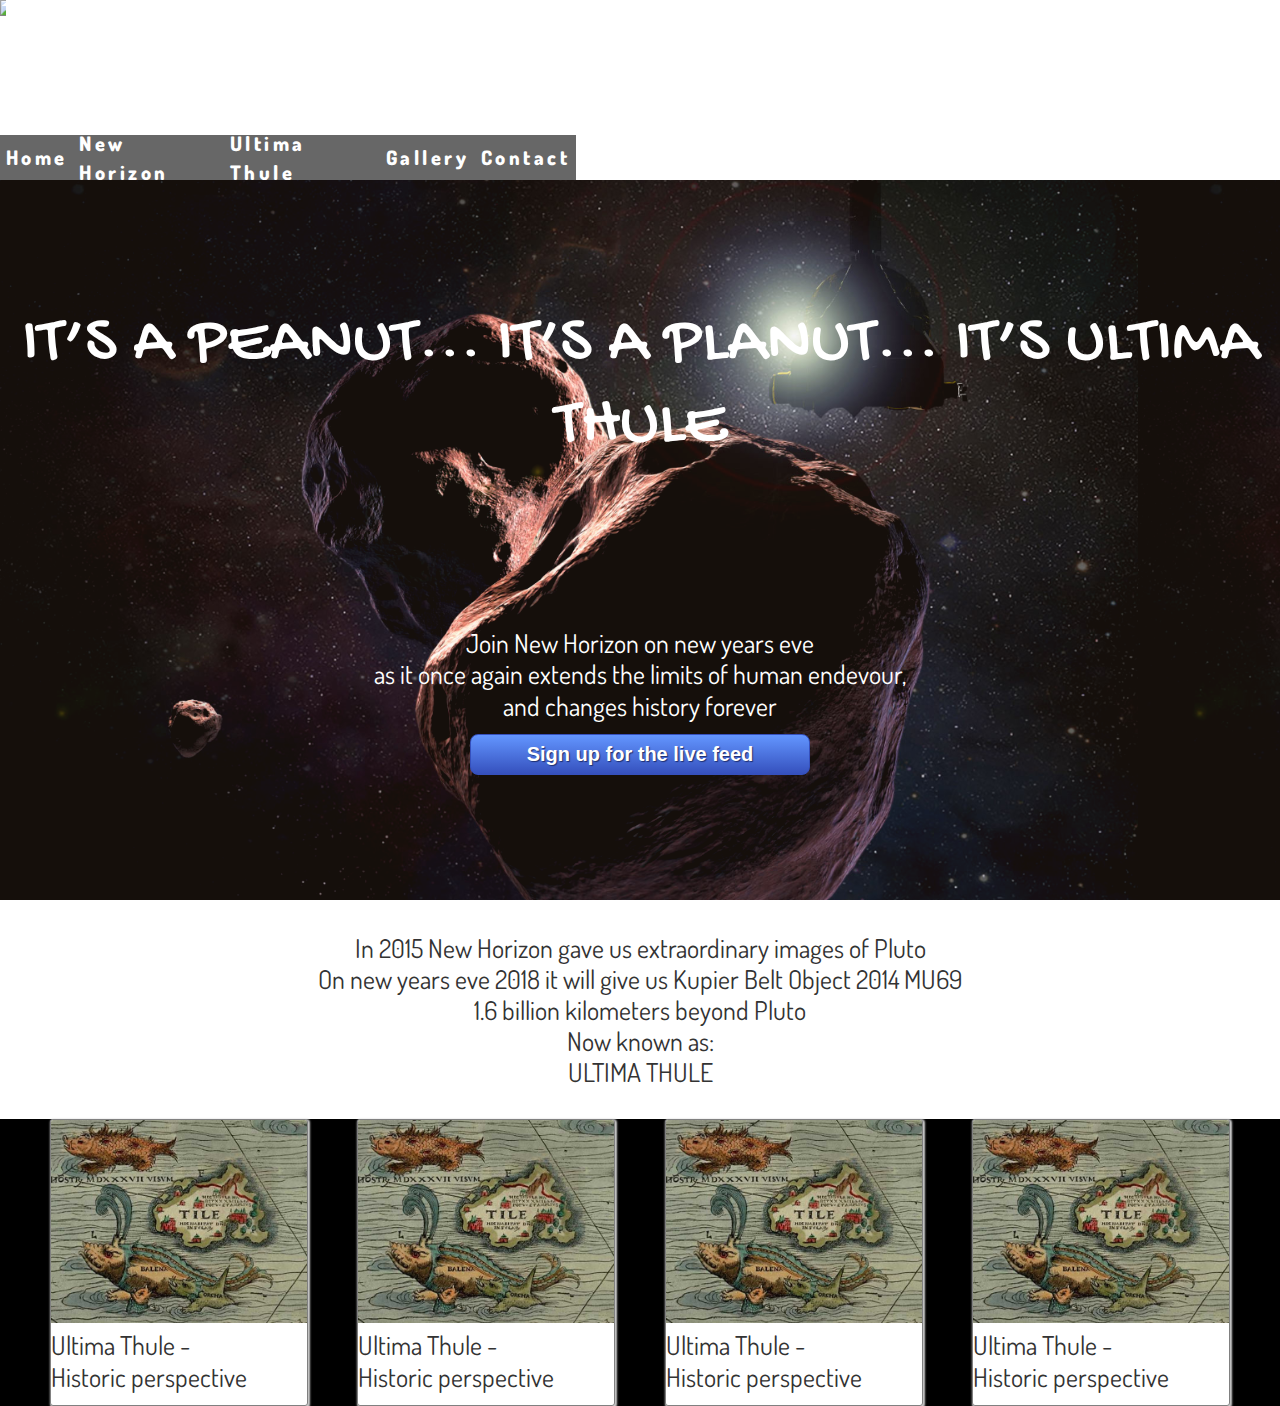
==== commit 5a0e56d2: "Renamed files and resructured" ====
--- a/ultimathuleevent/index.html
+++ b/ultimathuleevent/index.html
@@ -119,13 +119,14 @@
             <ul id="menu">
                 <li><a href="index.html">Home</a>
                 </li>
-                <li><a href="category/brogues.html">Spacecraft</a>
-                </li>
-                <li><a href="contact.html">History</a>
-                </li>
-                <li><a href="about.html">Timeline</a>
-                </li>
-
+                <li><a href="newhorizon.html">New Horizon</a>
+                </li>
+                <li><a href="ultimathule.html">Ultima Thule</a>
+                </li>
+                <li><a href="gallery.html">Gallery</a>
+                </li>
+                <li><a href="contact.html">Contact</a>
+                </li>
             </ul>
         </div>
         <img class="logo" src="images/LethaLogo%20Green.svg" />
@@ -139,11 +140,13 @@
         <ul class="tablet-white">
             <li><a href="index.html">Home</a>
             </li>
-            <li><a href="contact.html">Spacecraft</a>
-            </li>
-            <li><a href="contact.html">History</a>
-            </li>
-            <li><a href="about.html">Timeline</a>
+            <li><a href="newhorizon.html">New Horizon</a>
+            </li>
+            <li><a href="ultimathule.html">Ultima Thule</a>
+            </li>
+            <li><a href="gallery.html">Gallery</a>
+            </li>
+            <li><a href="contact.html">Contact</a>
             </li>
         </ul>
     </nav>
@@ -201,19 +204,8 @@
         </article>
     </section>
 
-    <section class="timeline-section">
-        <div class="myvisual">
-            <img class="solar-background" src="images/SolarSystemBig.png" alt="The solar system" />
-            <div id="myhorizon">
-                <img src="images/NewHorizon.png" alt="New Horizon vessel vector">
-            </div>
-        </div>
-        <div id="visualization"></div>
-    </section>
-
-
-
-    <script src="js/timeline.js"></script>
+
+
 </body>
 
 </html>--- a/ultimathuleevent/css/mystyles.css
+++ b/ultimathuleevent/css/mystyles.css
@@ -144,7 +144,10 @@
     transform: translateY(-94px);
 }
 
-*/------------MYHORIZON------------*/ .myvisual {
+
+/*------------MYHORIZON------------*/
+
+.myvisual {
     position: relative;
     width: 100%;
     max-width: 100%;
@@ -184,13 +187,13 @@
     margin: 0 auto;
 }
 
-.cardarticle {
+.nhcardarticle {
     padding: 0 16px 16px;
     background-color: white;
     overflow-y: scroll;
 }
 
-.cardarticle::-webkit-scrollbar {
+.nhcardarticle::-webkit-scrollbar {
     display: none;
 }
 
@@ -452,6 +455,82 @@
 }
 
 
+/*--------------------GALLERY------------------------*/
+
+#root {
+    max-width: 1200px;
+    margin: 0 auto;
+}
+
+.gallery-main {
+    width: 100%;
+    background-color: black;
+}
+
+.gallerycontainer {
+    display: -webkit-box;
+    display: -webkit-flex;
+    display: -ms-flexbox;
+    display: flex;
+    -webkit-flex-wrap: wrap;
+    -ms-flex-wrap: wrap;
+    flex-wrap: wrap;
+    -webkit-box-pack: center;
+    -webkit-justify-content: center;
+    -ms-flex-pack: center;
+    justify-content: center;
+    background-color: white;
+    margin: 56px 0;
+}
+
+.gallerycard {
+    margin: 1rem;
+    border: 1px solid #c7c7c7;
+    border-radius: 3px;
+    box-shadow: gray 1px 1px 4px;
+    height: 600px;
+}
+
+.gallerycard img {
+    width: 100%;
+    max-width: 100%;
+    height: 50%;
+    -o-object-fit: cover;
+    object-fit: cover;
+}
+
+.gallerycardarticle {
+    padding: 0 16px 16px;
+    overflow-y: scroll;
+    max-height: 44%;
+    word-wrap: break-word;
+}
+
+.gallerycardarticle::-webkit-scrollbar {
+    display: none;
+}
+
+@media screen and (min-width: 600px) {
+    .gallerycard {
+        -webkit-box-flex: 1;
+        -webkit-flex: 1 1 calc(50% - 2rem);
+        -ms-flex: 1 1 calc(50% - 2rem);
+        flex: 0 1 calc(50% - 2rem);
+        max-width: calc(50% - 2rem);
+    }
+}
+
+@media screen and (min-width: 900px) {
+    .gallerycard {
+        -webkit-box-flex: 1;
+        -webkit-flex: 1 1 calc(33% - 2rem);
+        -ms-flex: 1 1 calc(33% - 2rem);
+        flex: 0 1 calc(33% - 2rem);
+        max-width: calc(33% - 2rem);
+    }
+}
+
+
 /*----------------------RESPONSIVE--------------------------*/
 
 @media only screen and (min-width: 768px) {
